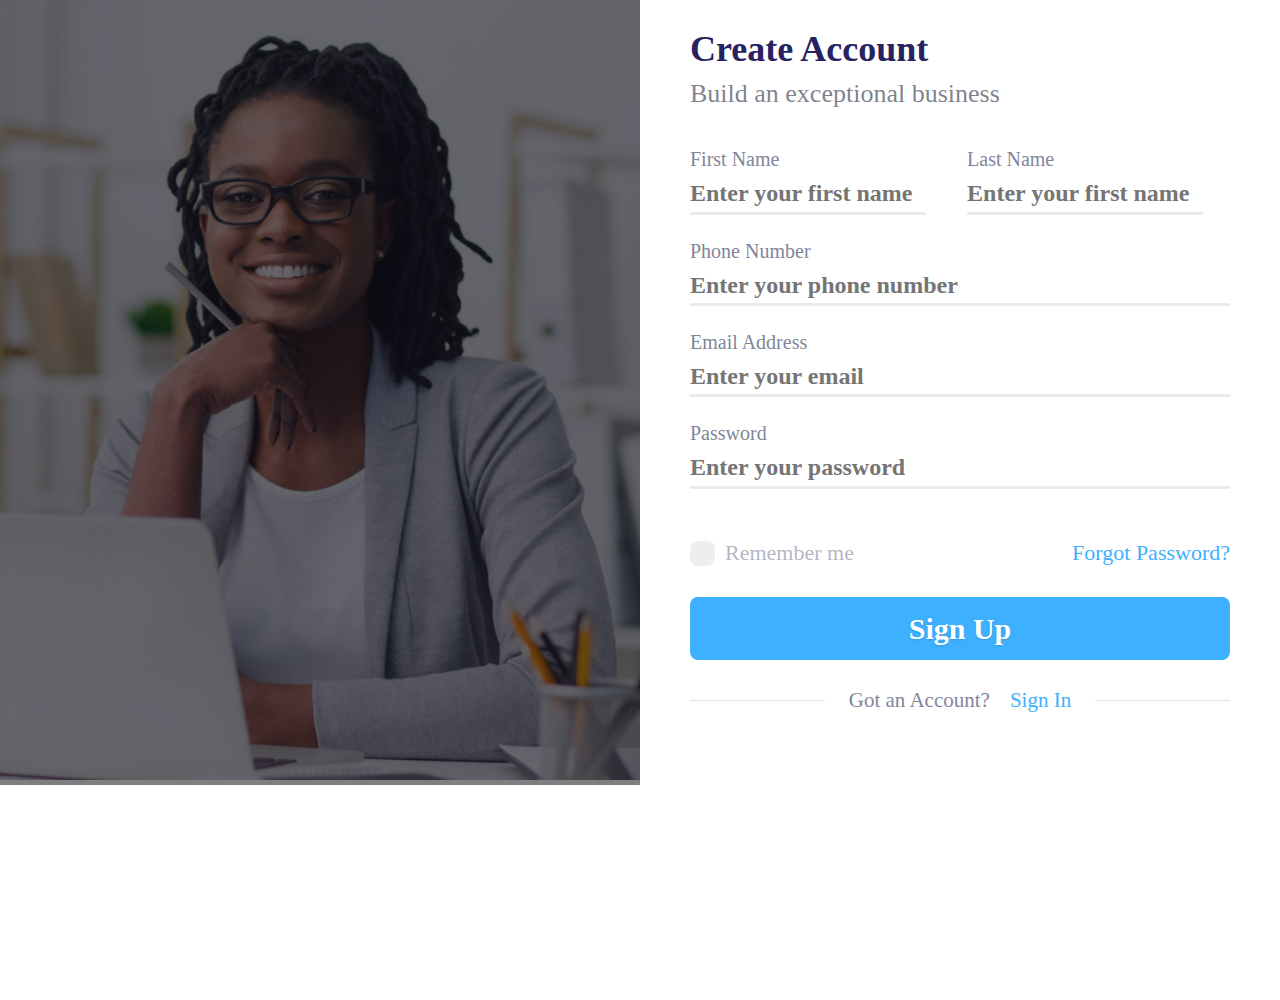
==== index.html @ bab6519f "Add files via upload" ====
<!DOCTYPE html>
<html lang="en">

<head>
    <meta charset="UTF-8">
    <meta http-equiv="X-UA-Compatible" content="IE=edge">
    <meta name="viewport" content="width=device-width, initial-scale=1.0">
    <title>Signup</title>
    <link rel="stylesheet" href="signup.css">
</head>

<body>
    <div class="div1">
        <div class="top">
            <img class="image" src="./images/image 2.png" alt="img">
            <div class="cover"></div>
            <div class="inner">Building exceptional services with Back Office Support and Business Perfomance</div>
        </div>
        <div class="div3">
            <h2 class="heading">
                Create Account
            </h2>
            <p class="small-text">
                Build an exceptional business
            </p>

            <div class="form">
                <div class="div4">
                    First Name<br>
                    <input type="text" name="first name" placeholder="Enter your first name" required>
                </div>
                <div class="div5">
                    Last Name<br>
                    <input type="text" name="first name" placeholder="Enter your first name" required>
                </div>
            </div>

            <div class="div6">
                Phone Number<br>
                <input type="tel" name="phone number" placeholder="Enter your phone number" required>
            </div>

            <div class="div7">
                Email Address<br>
                <input type="email" name="email address" placeholder="Enter your email" required>
            </div>

            <div class="div8">
                Password<br>
                <input type="password" name="psw" placeholder="Enter your password" required>
            </div>

            <div class="div9">
                <div class="div10">
                    <label for="label" class="input">
                        <input type="checkbox" id="label" class="label" required>Remember me
                        <span class="span"></span>
                    </label>
                </div>
                <p>
                    <a href="#">Forgot Password?</a>
                </p>
            </div>

            <div class="div11">Sign Up</div>

            <div class="div12">
                <div class="div13"></div>
                <div class="div14">
                    <p>Got an Account?</p>
                    <p><a href="#">Sign In</a></p>
                </div>
                <div class="div16">
                    <p>Got an Account? <a href="#">Sign In</a></p>
                </div>
                <div class="div15"></div>
            </div>
        </div>
    </div>
</body>

</html>
---- signup.css ----
* {
  box-sizing: border-box;
}

body {
  margin: 0;
  padding: 0;
}

.div1 {
  display: flex;
}

.image {
  position: relative;
  width: 100%;
  height: 780px;
  object-fit: cover;
}

.top {
  width: 50%;
  height: 780px;
}

.cover {
  position: absolute;
  top: 0;
  left: 0;
  width: 50%;
  height: 785px;
  background: rgba(0,0,0,0.5)
}

.inner {
  position: absolute;
  height: 172px;
  left: 10%;
  right: 58%;
  top: 92%;
  font-family: 'Poppins';
  font-style: normal;
  font-weight: 400;
  font-size: 36px;
  line-height: 43px;
  letter-spacing: -1px;

  color: #FFFFFF;

  /* subtle shadow1 */

  text-shadow: 0px 32px 84px rgba(29, 41, 63, 0.06);
}

.div3 {
  padding: 30px 50px;
  width: 50%;
}

@media screen and (max-width: 1023px) {
  .div1 {
    flex-direction: column;
  }
  
  .image {
    width: 100%;
    height: 100vh;
  }
  
  .top {
    width: 100%;
    height: 100vh;
  }
  
  .cover {
    width: 100%;
    height: 100vh;
    background: rgba(0,0,0,0.5)
  }
  
  .inner {
    left: 0%;
    right: 0%;
    top: 35%;
    max-width: 350px;
    margin: 0 auto;
  }
  
  .div3 {
    padding: 30px 50px;
    width: 100%;
  }

}

@media screen and (max-width: 767px) {
  .image {
    width: 100%;
    height: 100vh;
  }
  
  .top {
    width: 100%;
    height: 100vh;
  }
  
  .cover {
    width: 100%;
    height: 100vh;
    background: rgba(0,0,0,0.5);
  }
  
  .inner {
    left: 0%;
    right: 0%;
    top: 15%;
    max-width: 320px;
    margin: 0 auto;
    padding: 10px;
    font-size: 30px;
    opacity: 0;
    transition: 0.5s all ease;
  }

  .cover:hover ~ .inner {
    opacity: 100%;
    top: 35%;
  }

  .inner:hover {
    opacity: 100%;
    top: 35%;
    
  }

}

.heading {
  font-family: 'Roobert';
  font-style: normal;
  font-weight: 700;
  font-size: 36px;
  line-height: 110%;
  /* or 40px */
  margin: 0 0 10px 0;

  /* Mezech Blue */

  color: #272262;

}

.small-text {
  font-family: "Roobert";
  font-style: normal;
  font-weight: 300;
  font-size: 26px;
  margin: 0;
  line-height: 110%;
  /* or 29px */

  color: rgba(40, 44, 64, 0.6);
}

.form {
  display: flex;
  justify-content: space-between;
  width: 95%;
}

.div4 {
  width: 46%;
  font-family: 'Roobert';
  font-style: normal;
  font-weight: 500;
  font-size: 20px;
  line-height: 110%;
  padding-top: 40px;
  /* or 22px */


  color: #82869A;


}

.div4 input {
  font-family: 'Roobert';
  font-style: normal;
  font-weight: 600;
  font-size: 24px;
  line-height: 110%;
  width: 100%;
  /* or 26px */
  border: none;
  border-bottom: 3px solid #EBEBEB;
  outline: none;
  color: #373C56;
  padding: 10px 0 5px 0;

}

.div4 input:focus {
  border-bottom: 3px solid #272262;
}

.div5 {
  width: 46%;
  font-family: 'Roobert';
  font-style: normal;
  font-weight: 500;
  font-size: 20px;
  line-height: 110%;
  padding-top: 40px;
  /* or 22px */

  color: #82869A;


}

.div5 input {
  font-family: 'Roobert';
  font-style: normal;
  font-weight: 600;
  font-size: 24px;
  line-height: 110%;
  /* or 26px */
  border: none;
  border-bottom: 3px solid #EBEBEB;
  outline: none;
  color: #373C56;
  padding: 10px 0 5px 0;
  width: 100%;
}

.div5 input:focus {
  border-bottom: 3px solid #272262;
}

.div6 {
  font-family: 'Roobert';
  font-style: normal;
  font-weight: 500;
  font-size: 20px;
  line-height: 110%;
  width: 100%;
  padding-top: 25px;
  /* or 22px */


  color: #82869A;

}

.div6 input {
  font-family: 'Roobert';
  font-style: normal;
  font-weight: 600;
  font-size: 24px;
  line-height: 110%;
  /* or 26px */
  border: none;
  border-bottom: 3px solid #EBEBEB;
  outline: none;
  color: #373C56;
  padding: 10px 0 5px 0;
  width: 100%;
}

.div6 input:focus {
  border-bottom: 3px solid #272262;
}

.div7 {
  font-family: 'Roobert';
  font-style: normal;
  font-weight: 500;
  font-size: 20px;
  line-height: 110%;
  width: 100%;
  padding-top: 25px;
  /* or 22px */


  color: #82869A;

}

.div7 input {
  font-family: 'Roobert';
  font-style: normal;
  font-weight: 600;
  font-size: 24px;
  line-height: 110%;
  /* or 26px */
  border: none;
  border-bottom: 3px solid #EBEBEB;
  outline: none;
  color: #373C56;
  padding: 10px 0 5px 0;
  width: 100%;
}

.div7 input:focus {
  border-bottom: 3px solid #272262;
}

.div8 {
  font-family: 'Roobert';
  font-style: normal;
  font-weight: 500;
  font-size: 20px;
  line-height: 110%;
  width: 100%;
  padding-top: 25px;
  /* or 22px */


  color: #82869A;

}

.div8 input {
  font-family: 'Roobert';
  font-style: normal;
  font-weight: 600;
  font-size: 24px;
  line-height: 110%;
  /* or 26px */
  border: none;
  border-bottom: 3px solid #EBEBEB;
  outline: none;
  color: #373C56;
  padding: 10px 0 5px 0;
  width: 100%;
}

.div8 input:focus {
  border-bottom: 3px solid #272262;
}

.div9 {
  width: 100%;
  display: flex;
  justify-content: space-between;
  align-items: center;
  padding-top: 30px;
}

.div10 {
  font-family: 'Roobert';
  font-style: normal;
  font-weight: 500;
  font-size: 22px;
  line-height: 110%;
  /* or 24px */

  color: rgba(130, 134, 154, 0.6);
}

.input {
  display: block;
  position: relative;
  padding-left: 35px;
  cursor: pointer;
  font-size: 22px;
  -webkit-user-select: none;
  -moz-user-select: none;
  -ms-user-select: none;
  user-select: none;
}

.input input {
  position: absolute;
  opacity: 0;
  cursor: pointer;
  height: 0;
  width: 0;
}

.span {
  position: absolute;
  top: 0;
  left: 0;
  height: 25px;
  width: 25px;
  background-color: #eee;
  border-radius: 8px;
}

.input input:checked ~ .span {
  background-color: #2196F3;
}

.span:after {
  content: "";
  position: absolute;
  display: none;
}

.input input:checked ~ .span:after {
  display: block;
}

.input .span:after {
  left: 9px;
  top: 5px;
  width: 5px;
  height: 10px;
  border: solid white;
  border-width: 0 3px 3px 0;
  -webkit-transform: rotate(45deg);
  -ms-transform: rotate(45deg);
  transform: rotate(45deg);
}

.div9 p {
  font-family: 'Roobert';
font-style: normal;
font-weight: 500;
font-size: 22px;
line-height: 110%;
}

.div9 a {
  color: #3DB0FF;
  text-decoration: none;
}

.div11 {
  background: #3DB0FF;
  border-radius: 8px;
  font-family: 'Roobert';
  font-style: normal;
  font-weight: 600;
  font-size: 30px;
  line-height: 110%;
  margin-top: 10px;
  /* identical to box height, or 33px */

  text-align: center;

  color: #FFFFFF;
  padding: 15px;
  text-shadow: 0px 1px 2px rgba(0, 0, 0, 0.15);
}

.div12 {
  display: flex;
  justify-content: space-between;
  align-items: center;
}

.div13 {
  background: rgba(196, 196, 196, 0.5);
  width: 25%;
  height: 1px;
}

.div14 {
  display: flex;
  justify-content: space-between;
  align-items: center;
  font-family: 'Roobert';
  font-style: normal;
  font-weight: 400;
  font-size: 21px;
  line-height: 190%;
  /* or 40px */


  color: #82869A;
}

.div14 p:first-child {
  margin-right: 20px;
}

.div14 a {
  color: #3DB0FF;
  text-decoration: none;
}

.div15 {
  background: rgba(196, 196, 196, 0.5);
  width: 25%;
  height: 1px;
}

.div16 {
  display: none;
}

@media screen and (max-width: 1023px) {
  .div13 {
    background: rgba(196, 196, 196, 0.5);
    width: 30%;
    height: 1px;
  }

}

@media screen and (max-width: 767px) {
  .heading {
    font-size: 30px;
  }
  
  .small-text {
    font-size: 22px;
  }
  
  .form {
    flex-direction: column;
    width: 100%;
  }
  
  .div4 {
    width: 100%;
    font-size: 18px;
  }
  
  .div4 input {
    font-size: 22px;
  }
  
  .div5 {
    width: 100%;
    font-size: 18px;
  }
  
  .div5 input {
    font-size: 22px;
  }
  
  .div6 {
    font-size: 18px;
  }
  
  .div6 input {
    font-size: 22px;
  }
  
  .div7 {
    font-size: 18px;
  }
  
  .div7 input {
    font-size: 22px;
  }
  
  .div8 {
    font-size: 18px;
  }
  
  .div8 input {
    font-size: 22px;
  }

  .div9 {
    width: 100%;
    display: flex;
    justify-content: space-between;
    align-items: center;
    padding: 30px 0;
  }
  
  .input {
    font-size: 17px;
  }
  
  .span {
    position: absolute;
    height: 20px;
    width: 20px;
    border-radius: 6px;
  }
  
  .input .span:after {
    left: 6px;
    top: 2px;
    width: 5px;
    height: 10px;
  }
  
  .div9 p {
  font-size: 17px;
  }
  
  .div11 {
    font-size: 25px;
    margin-top: 0px;
    padding: 10px;
  }
  
  .div12 {
    display: flex;
    justify-content: space-between;
    flex-direction: column;
    align-items: center;
  }
  
  .div13 {
    background: rgba(196, 196, 196, 0.5);
    width: 25%;
    height: 1px;
    display: none;
  }
  
  .div14 {
    display: flex;
    justify-content: space-between;
    align-items: center;
    font-family: 'Roobert';
    font-style: normal;
    font-weight: 400;
    font-size: 18px;
    display: none;
  }
  
  .div14 p:first-child {
    margin-right: 20px;
  }
  
  .div14 a {
    color: #3DB0FF;
    text-decoration: none;
  }

  .div15 {
    background: rgba(196, 196, 196, 0.5);
    width: 100%;
    height: 1px;
  }

  .div16 {
    display: block;
    font-family: 'Roobert';
    font-style: normal;
    font-weight: 400;
    font-size: 18px;
  }

  .div16 a {
    color: #3DB0FF;
    text-decoration: none;
  }

}
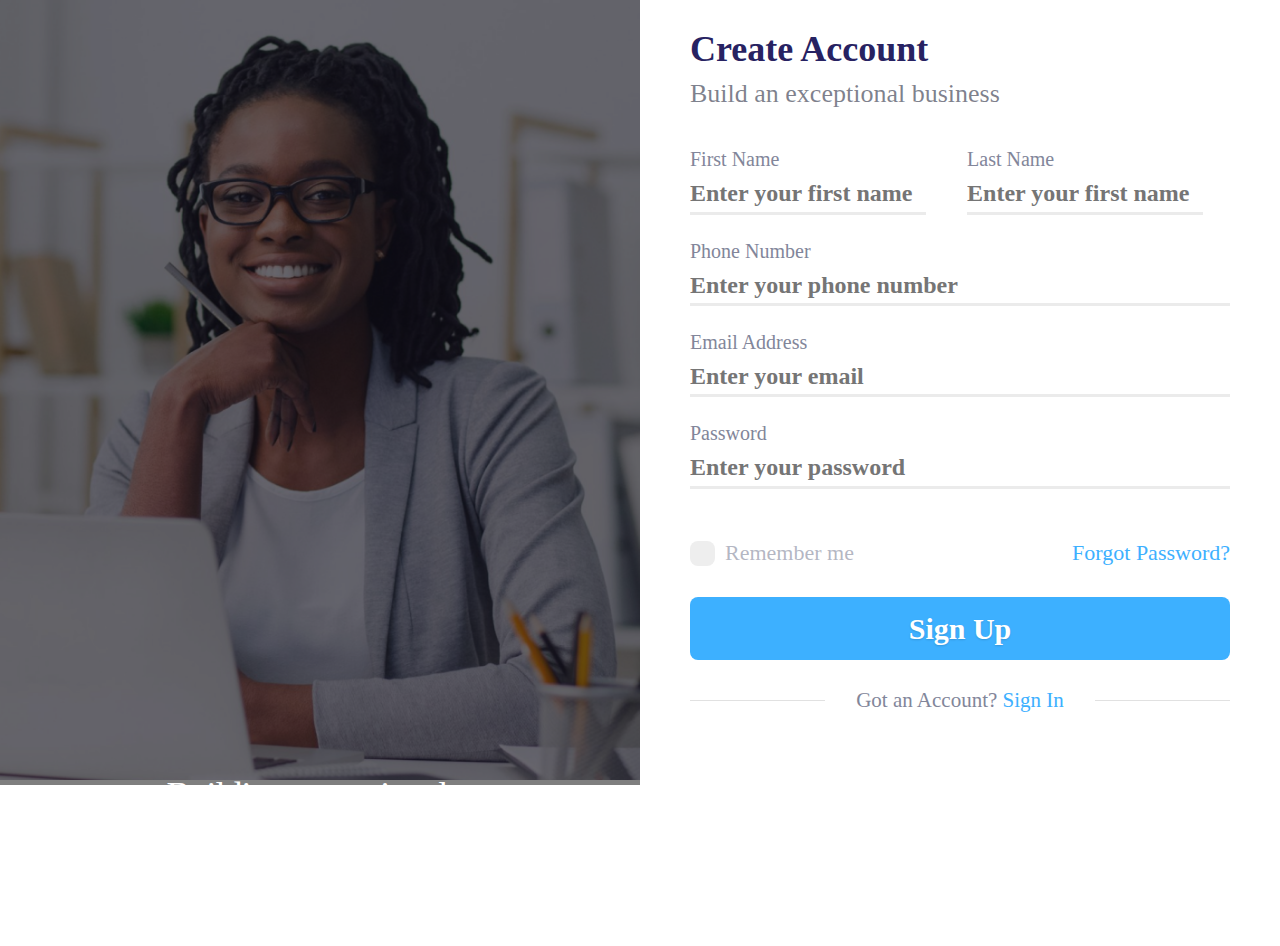
==== commit 78443b9d: "Add files via upload" ====
--- a/index.html
+++ b/index.html
@@ -67,10 +67,6 @@
             <div class="div12">
                 <div class="div13"></div>
                 <div class="div14">
-                    <p>Got an Account?</p>
-                    <p><a href="#">Sign In</a></p>
-                </div>
-                <div class="div16">
                     <p>Got an Account? <a href="#">Sign In</a></p>
                 </div>
                 <div class="div15"></div>
--- a/signup.css
+++ b/signup.css
@@ -35,9 +35,9 @@
 .inner {
   position: absolute;
   height: 172px;
-  left: 10%;
-  right: 58%;
-  top: 92%;
+  left: 13%;
+  right: 60%;
+  top: 86%;
   font-family: 'Poppins';
   font-style: normal;
   font-weight: 400;
@@ -53,84 +53,87 @@
 }
 
 .div3 {
-  padding: 30px 50px;
+  padding: 30px 50px 0px 50px;
   width: 50%;
 }
 
 @media screen and (max-width: 1023px) {
+  .image {
+    position: relative;
+    width: 100%;
+    height: 885px;
+    object-fit: cover;
+  }
+  
+  .top {
+    width: 50%;
+    height: 885px;
+  }
+  
+  .cover {
+    position: absolute;
+    top: 0;
+    left: 0;
+    width: 50%;
+    height: 890px;
+    background: rgba(0,0,0,0.5)
+  }
+  
+  .inner {
+    position: absolute;
+    height: 172px;
+    left: 10%;
+    right: 53%;
+    top: 82%;
+  
+    color: #FFFFFF;
+  
+    /* subtle shadow1 */
+  
+    text-shadow: 0px 32px 84px rgba(29, 41, 63, 0.06);
+  }
+  
+  .div3 {
+    padding: 30px 50px 0 50px;
+    width: 50%;
+  }
+
+}
+
+@media screen and (max-width: 767px) {
   .div1 {
     flex-direction: column;
   }
-  
+
   .image {
     width: 100%;
-    height: 100vh;
+    height: 500px;
   }
   
   .top {
     width: 100%;
-    height: 100vh;
+    height: 500px;
   }
   
   .cover {
     width: 100%;
-    height: 100vh;
-    background: rgba(0,0,0,0.5)
+    height: 500px;
+    background: rgba(0,0,0,0.5);
   }
   
   .inner {
     left: 0%;
     right: 0%;
-    top: 35%;
-    max-width: 350px;
-    margin: 0 auto;
-  }
-  
-  .div3 {
-    padding: 30px 50px;
-    width: 100%;
-  }
-
-}
-
-@media screen and (max-width: 767px) {
-  .image {
-    width: 100%;
-    height: 100vh;
-  }
-  
-  .top {
-    width: 100%;
-    height: 100vh;
-  }
-  
-  .cover {
-    width: 100%;
-    height: 100vh;
-    background: rgba(0,0,0,0.5);
-  }
-  
-  .inner {
-    left: 0%;
-    right: 0%;
-    top: 15%;
+    top: 25%;
     max-width: 320px;
     margin: 0 auto;
     padding: 10px;
     font-size: 30px;
-    opacity: 0;
-    transition: 0.5s all ease;
-  }
-
-  .cover:hover ~ .inner {
-    opacity: 100%;
-    top: 35%;
-  }
-
-  .inner:hover {
-    opacity: 100%;
-    top: 35%;
-    
+  }
+
+  .div3 {
+    padding: 30px 20px;
+    width: 100%;
   }
 
 }
@@ -459,22 +462,12 @@
 }
 
 .div14 {
-  display: flex;
-  justify-content: space-between;
-  align-items: center;
   font-family: 'Roobert';
   font-style: normal;
   font-weight: 400;
   font-size: 21px;
   line-height: 190%;
-  /* or 40px */
-
-
   color: #82869A;
-}
-
-.div14 p:first-child {
-  margin-right: 20px;
 }
 
 .div14 a {
@@ -486,10 +479,6 @@
   background: rgba(196, 196, 196, 0.5);
   width: 25%;
   height: 1px;
-}
-
-.div16 {
-  display: none;
 }
 
 @media screen and (max-width: 1023px) {
@@ -499,6 +488,31 @@
     height: 1px;
   }
 
+  .form {
+    flex-direction: column;
+    width: 100%;
+  }
+  
+  .div4 {
+    width: 100%;
+  }
+  
+  .div5 {
+    width: 100%;
+  }
+
+  .div12 {
+    flex-direction: column;
+  }
+
+  .div13 {
+    display: none;
+  }
+  
+  .div15 {
+    width: 100%;
+  }
+
 }
 
 @media screen and (max-width: 767px) {
@@ -566,7 +580,7 @@
   }
   
   .input {
-    font-size: 17px;
+    font-size: 15px;
   }
   
   .span {
@@ -584,7 +598,7 @@
   }
   
   .div9 p {
-  font-size: 17px;
+  font-size: 15px;
   }
   
   .div11 {
@@ -608,14 +622,10 @@
   }
   
   .div14 {
-    display: flex;
-    justify-content: space-between;
-    align-items: center;
     font-family: 'Roobert';
     font-style: normal;
     font-weight: 400;
     font-size: 18px;
-    display: none;
   }
   
   .div14 p:first-child {
@@ -633,17 +643,4 @@
     height: 1px;
   }
 
-  .div16 {
-    display: block;
-    font-family: 'Roobert';
-    font-style: normal;
-    font-weight: 400;
-    font-size: 18px;
-  }
-
-  .div16 a {
-    color: #3DB0FF;
-    text-decoration: none;
-  }
-
 }